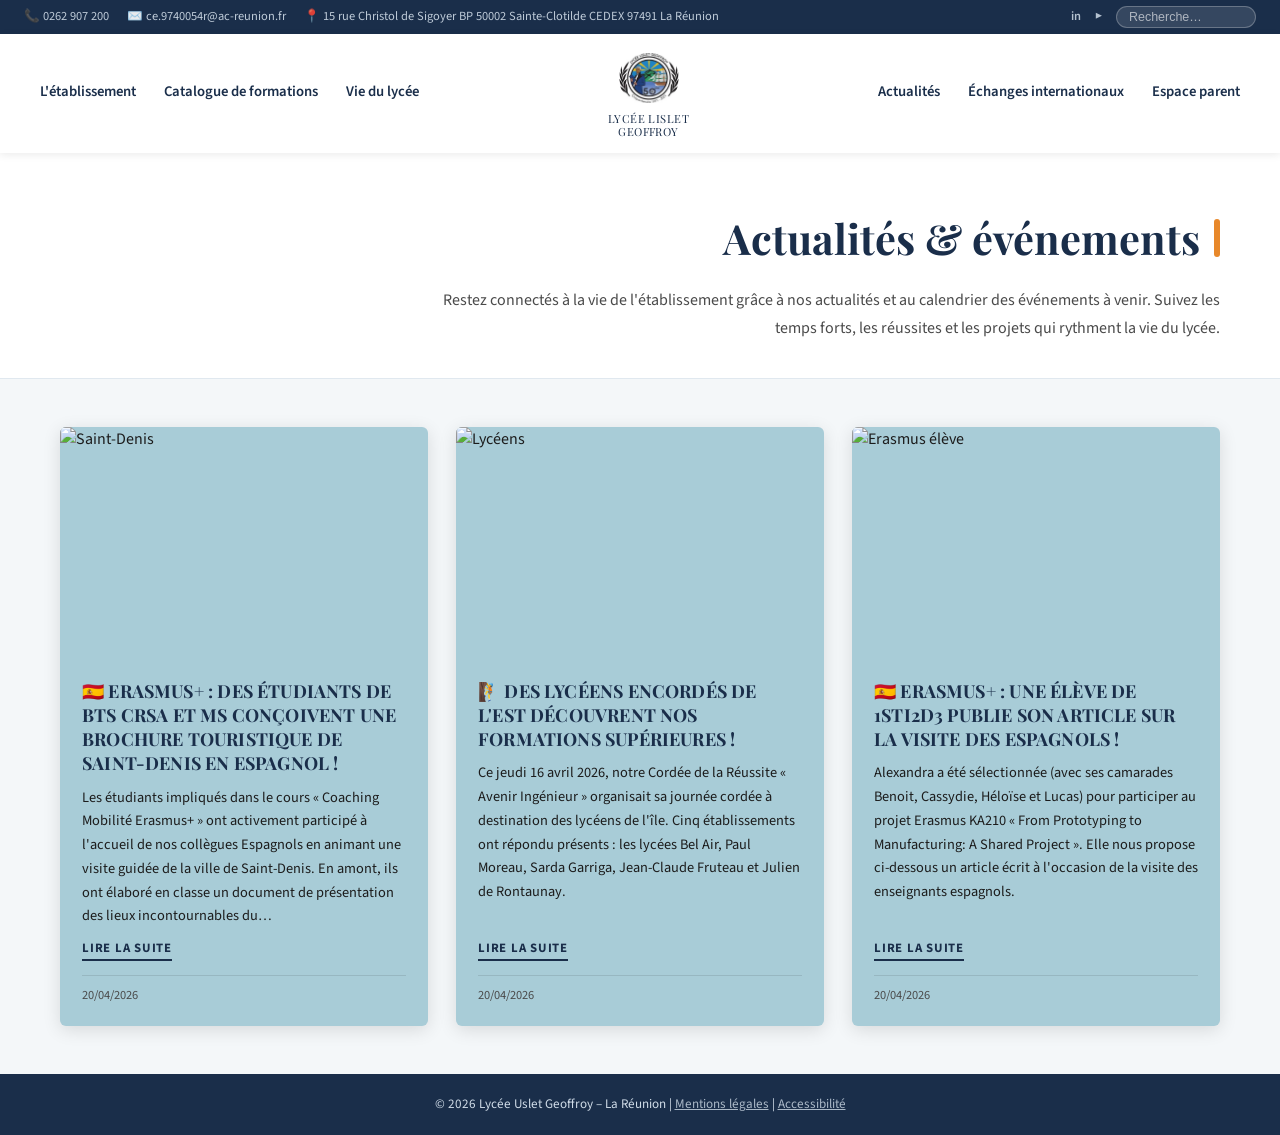
==== nouvelle_page.html @ 3f438228 "Update nouvelle_page.html" ====
<!DOCTYPE html>
<html lang="fr">
<head>
  <meta charset="UTF-8" />
  <meta name="viewport" content="width=device-width, initial-scale=1.0" />
  <title>Lycée Lislet Geoffroy – Actualités & Événements</title>
  <link rel="stylesheet" href="style_np.css" />
  <link href="https://fonts.googleapis.com/css2?family=Playfair+Display:wght@700&family=Source+Sans+3:wght@400;600&display=swap" rel="stylesheet" />
</head>
<body>

  <!-- ──────────────── TOPBAR ──────────────── -->
  <div class="topbar">
    <div class="topbar-left">
      <span>📞 0262 907 200</span>
      <span>✉️ ce.9740054r@ac-reunion.fr</span>
      <span>📍 15 rue Christol de Sigoyer BP 50002 Sainte-Clotilde CEDEX 97491 La Réunion</span>
    </div>
    <div class="topbar-right">
      <a href="#">in</a>
      <a href="#">▶</a>
      <input type="search" placeholder="Recherche…" />
    </div>
  </div>

  <!-- ──────────────── NAVBAR ──────────────── -->
  <header class="navbar">
    <nav class="nav-links nav-left">
      <a href="#">L'établissement</a>
      <a href="#">Catalogue de formations</a>
      <a href="#">Vie du lycée</a>
    </nav>

    <div class="logo-wrap">
      <img src="Images/Logo.jpg" alt="Logo lycée" class="logo" />
      <span class="logo-text">LYCÉE LISLET<br/>GEOFFROY</span>
    </div>

    <nav class="nav-links nav-right">
      <a href="#">Actualités</a>
      <a href="#">Échanges internationaux</a>
      <a href="#">Espace parent</a>
    </nav>
  </header>

  <!-- ──────────────── HERO SECTION ──────────────── -->
  <section class="hero">
    <h1>Actualités &amp; événements <span class="accent-bar"></span></h1>
    <p>Restez connectés à la vie de l'établissement grâce à nos actualités et au calendrier des événements à venir. Suivez les temps forts, les réussites et les projets qui rythment la vie du lycée.</p>
  </section>

  <!-- ──────────────── NEWS GRID ──────────────── -->
  <main class="news-grid">

    <!-- Card 1 -->
    <article class="card">
      <div class="card-img">
        <img src="https://images.unsplash.com/photo-1506905925346-21bda4d32df4?w=600&q=80" alt="Saint-Denis" />
      </div>
      <div class="card-body">
        <h2>🇪🇸 ERASMUS+ : DES ÉTUDIANTS DE BTS CRSA ET MS CONÇOIVENT UNE BROCHURE TOURISTIQUE DE SAINT-DENIS EN ESPAGNOL !</h2>
        <p>Les étudiants impliqués dans le cours « Coaching Mobilité Erasmus+ » ont activement participé à l'accueil de nos collègues Espagnols en animant une visite guidée de la ville de Saint-Denis. En amont, ils ont élaboré en classe un document de présentation des lieux incontournables du…</p>
        <a href="#" class="read-more">LIRE LA SUITE</a>
        <time class="card-date">20/04/2026</time>
      </div>
    </article>

    <!-- Card 2 -->
    <article class="card">
      <div class="card-img">
        <img src="https://images.unsplash.com/photo-1509062522246-3755977927d7?w=600&q=80" alt="Lycéens" />
      </div>
      <div class="card-body">
        <h2>🧗 DES LYCÉENS ENCORDÉS DE L'EST DÉCOUVRENT NOS FORMATIONS SUPÉRIEURES !</h2>
        <p>Ce jeudi 16 avril 2026, notre Cordée de la Réussite « Avenir Ingénieur » organisait sa journée cordée à destination des lycéens de l'île. Cinq établissements ont répondu présents : les lycées Bel Air, Paul Moreau, Sarda Garriga, Jean-Claude Fruteau et Julien de Rontaunay.</p>
        <a href="#" class="read-more">LIRE LA SUITE</a>
        <time class="card-date">20/04/2026</time>
      </div>
    </article>

    <!-- Card 3 -->
    <article class="card">
      <div class="card-img">
        <img src="https://images.unsplash.com/photo-1523240795612-9a054b0db644?w=600&q=80" alt="Erasmus élève" />
      </div>
      <div class="card-body">
        <h2>🇪🇸 ERASMUS+ : UNE ÉLÈVE DE 1STI2D3 PUBLIE SON ARTICLE SUR LA VISITE DES ESPAGNOLS !</h2>
        <p>Alexandra a été sélectionnée (avec ses camarades Benoit, Cassydie, Héloïse et Lucas) pour participer au projet Erasmus KA210 « From Prototyping to Manufacturing: A Shared Project ». Elle nous propose ci-dessous un article écrit à l'occasion de la visite des enseignants espagnols.</p>
        <a href="#" class="read-more">LIRE LA SUITE</a>
        <time class="card-date">20/04/2026</time>
      </div>
    </article>

  </main>

  <!-- ──────────────── FOOTER ──────────────── -->
  <footer class="footer">
    <p>© 2026 Lycée Uslet Geoffroy – La Réunion | <a href="#">Mentions légales</a> | <a href="#">Accessibilité</a></p>
  </footer>

</body>
</html>
---- style_np.css ----
/* ============================================================
   LYCÉE USLET GEOFFROY – Feuille de styles principale
   style.css
   ============================================================ */

/* ── Variables ──────────────────────────────────────────── */
:root {
  --blue-dark:   #1a2e4a;   /* bleu marine titre navbar */
  --blue-mid:    #2e4e7e;   /* bleu moyen liens actifs  */
  --teal-card:   #a8ccd7;   /* fond carte (turquoise clair) */
  --teal-hover:  #8fbccb;
  --orange-bar:  #e8882a;   /* barre accent titre        */
  --white:       #ffffff;
  --text-dark:   #1c1c1c;
  --text-muted:  #4a4a4a;
  --topbar-bg:   #1a2e4a;
  --topbar-text: #d0dce8;
  --font-title:  'Playfair Display', Georgia, serif;
  --font-body:   'Source Sans 3', Calibri, sans-serif;
  --radius:      6px;
  --shadow:      0 4px 18px rgba(0,0,0,.12);
  --transition:  .25s ease;
}

/* ── Reset & Base ───────────────────────────────────────── */
*, *::before, *::after { box-sizing: border-box; margin: 0; padding: 0; }

body {
  font-family: var(--font-body);
  font-size: 16px;
  color: var(--text-dark);
  background: #f4f7f9;
  line-height: 1.6;
}

a { color: inherit; text-decoration: none; }
img { display: block; width: 100%; height: 100%; object-fit: cover; }

/* ── TOPBAR ─────────────────────────────────────────────── */
.topbar {
  background: var(--topbar-bg);
  color: var(--topbar-text);
  font-size: 0.78rem;
  padding: 6px 24px;
  display: flex;
  justify-content: space-between;
  align-items: center;
  gap: 12px;
  flex-wrap: wrap;
}

.topbar-left {
  display: flex;
  gap: 18px;
  flex-wrap: wrap;
}

.topbar-left span {
  display: flex;
  align-items: center;
  gap: 5px;
  opacity: .9;
}

.topbar-right {
  display: flex;
  align-items: center;
  gap: 14px;
}

.topbar-right a {
  color: var(--topbar-text);
  font-weight: 600;
  opacity: .85;
  transition: opacity var(--transition);
}
.topbar-right a:hover { opacity: 1; }

.topbar-right input[type="search"] {
  background: rgba(255,255,255,.12);
  border: 1px solid rgba(255,255,255,.25);
  border-radius: 20px;
  padding: 3px 12px;
  color: #fff;
  font-size: .78rem;
  outline: none;
  width: 140px;
  transition: background var(--transition), width var(--transition);
}
.topbar-right input[type="search"]::placeholder { color: rgba(255,255,255,.6); }
.topbar-right input[type="search"]:focus {
  background: rgba(255,255,255,.22);
  width: 180px;
}

/* ── NAVBAR ─────────────────────────────────────────────── */
.navbar {
  background: var(--white);
  box-shadow: 0 2px 8px rgba(0,0,0,.08);
  display: flex;
  align-items: center;
  justify-content: space-between;
  padding: 14px 40px;
  position: sticky;
  top: 0;
  z-index: 100;
}

.nav-links {
  display: flex;
  gap: 28px;
  flex-wrap: wrap;
}

.nav-links a {
  font-size: .92rem;
  font-weight: 600;
  color: var(--blue-dark);
  position: relative;
  padding-bottom: 3px;
  transition: color var(--transition);
}

.nav-links a::after {
  content: '';
  position: absolute;
  bottom: 0; left: 0;
  width: 0; height: 2px;
  background: var(--orange-bar);
  transition: width var(--transition);
}
.nav-links a:hover { color: var(--blue-mid); }
.nav-links a:hover::after { width: 100%; }

/* Logo centré */
.logo-wrap {
  display: flex;
  flex-direction: column;
  align-items: center;
  gap: 4px;
  min-width: 100px;
}

.logo-wrap .logo {
  width: 60px;
  height: 60px;
  object-fit: contain;
  border-radius: 50%;
}

.logo-text {
  font-family: var(--font-title);
  font-size: .7rem;
  color: var(--blue-dark);
  text-align: center;
  line-height: 1.2;
  letter-spacing: .04em;
}

/* ── HERO SECTION ───────────────────────────────────────── */
.hero {
  background: var(--white);
  text-align: right;
  padding: 52px 60px 36px;
  border-bottom: 1px solid #e0e8ef;
}

.hero h1 {
  font-family: var(--font-title);
  font-size: 2.6rem;
  color: var(--blue-dark);
  display: inline-flex;
  align-items: center;
  gap: 14px;
  margin-bottom: 16px;
}

.accent-bar {
  display: inline-block;
  width: 6px;
  height: 2.4rem;
  background: var(--orange-bar);
  border-radius: 3px;
  flex-shrink: 0;
}

.hero p {
  font-size: 1rem;
  color: var(--text-muted);
  max-width: 820px;
  margin-left: auto;
  line-height: 1.7;
}

/* ── NEWS GRID ──────────────────────────────────────────── */
.news-grid {
  display: grid;
  grid-template-columns: repeat(3, 1fr);
  gap: 28px;
  padding: 48px 60px;
  max-width: 1320px;
  margin: 0 auto;
}

/* ── CARD ───────────────────────────────────────────────── */
.card {
  background: var(--teal-card);
  border-radius: var(--radius);
  overflow: hidden;
  box-shadow: var(--shadow);
  display: flex;
  flex-direction: column;
  transition: transform var(--transition), box-shadow var(--transition);
}

.card:hover {
  transform: translateY(-5px);
  box-shadow: 0 10px 28px rgba(0,0,0,.18);
}

/* Image area */
.card-img {
  height: 230px;
  overflow: hidden;
  flex-shrink: 0;
}

.card-img img {
  transition: transform .4s ease;
}
.card:hover .card-img img { transform: scale(1.04); }

/* Card body */
.card-body {
  padding: 22px 22px 20px;
  display: flex;
  flex-direction: column;
  flex: 1;
  gap: 10px;
}

.card-body h2 {
  font-family: var(--font-title);
  font-size: 1.12rem;
  color: var(--blue-dark);
  line-height: 1.35;
  text-transform: uppercase;
  letter-spacing: .01em;
}

.card-body p {
  font-size: .9rem;
  color: var(--text-dark);
  line-height: 1.65;
  flex: 1;
}

/* Lire la suite */
.read-more {
  display: inline-block;
  font-size: .8rem;
  font-weight: 700;
  color: var(--blue-dark);
  letter-spacing: .06em;
  text-transform: uppercase;
  position: relative;
  padding-bottom: 2px;
  align-self: flex-start;
  transition: color var(--transition);
}

.read-more::after {
  content: '';
  position: absolute;
  bottom: 0; left: 0;
  width: 100%; height: 1.5px;
  background: var(--blue-dark);
  transform-origin: left;
  transition: transform var(--transition);
}

.card:hover .read-more { color: var(--blue-mid); }
.card:hover .read-more::after { transform: scaleX(1.15); background: var(--orange-bar); }

/* Date */
.card-date {
  font-size: .78rem;
  color: var(--text-muted);
  border-top: 1px solid rgba(0,0,0,.1);
  padding-top: 10px;
  margin-top: 4px;
  display: block;
}

/* ── FOOTER ─────────────────────────────────────────────── */
.footer {
  background: var(--blue-dark);
  color: var(--topbar-text);
  text-align: center;
  padding: 20px 24px;
  font-size: .82rem;
}

.footer a {
  color: var(--topbar-text);
  text-decoration: underline;
  opacity: .8;
  transition: opacity var(--transition);
}
.footer a:hover { opacity: 1; }

/* ── RESPONSIVE ─────────────────────────────────────────── */
@media (max-width: 1024px) {
  .news-grid { grid-template-columns: repeat(2, 1fr); padding: 36px 30px; }
  .hero { padding: 40px 30px 28px; }
  .hero h1 { font-size: 2rem; }
  .navbar { padding: 12px 20px; gap: 16px; }
}

@media (max-width: 700px) {
  .news-grid { grid-template-columns: 1fr; padding: 24px 16px; }
  .hero { padding: 28px 16px 20px; text-align: center; }
  .hero h1 { font-size: 1.5rem; flex-direction: column; align-items: center; }
  .hero p { text-align: center; }
  .navbar { flex-direction: column; gap: 12px; padding: 14px 16px; }
  .nav-links { justify-content: center; gap: 16px; }
  .topbar { flex-direction: column; align-items: flex-start; gap: 6px; }
  .topbar-right { width: 100%; justify-content: flex-end; }
}
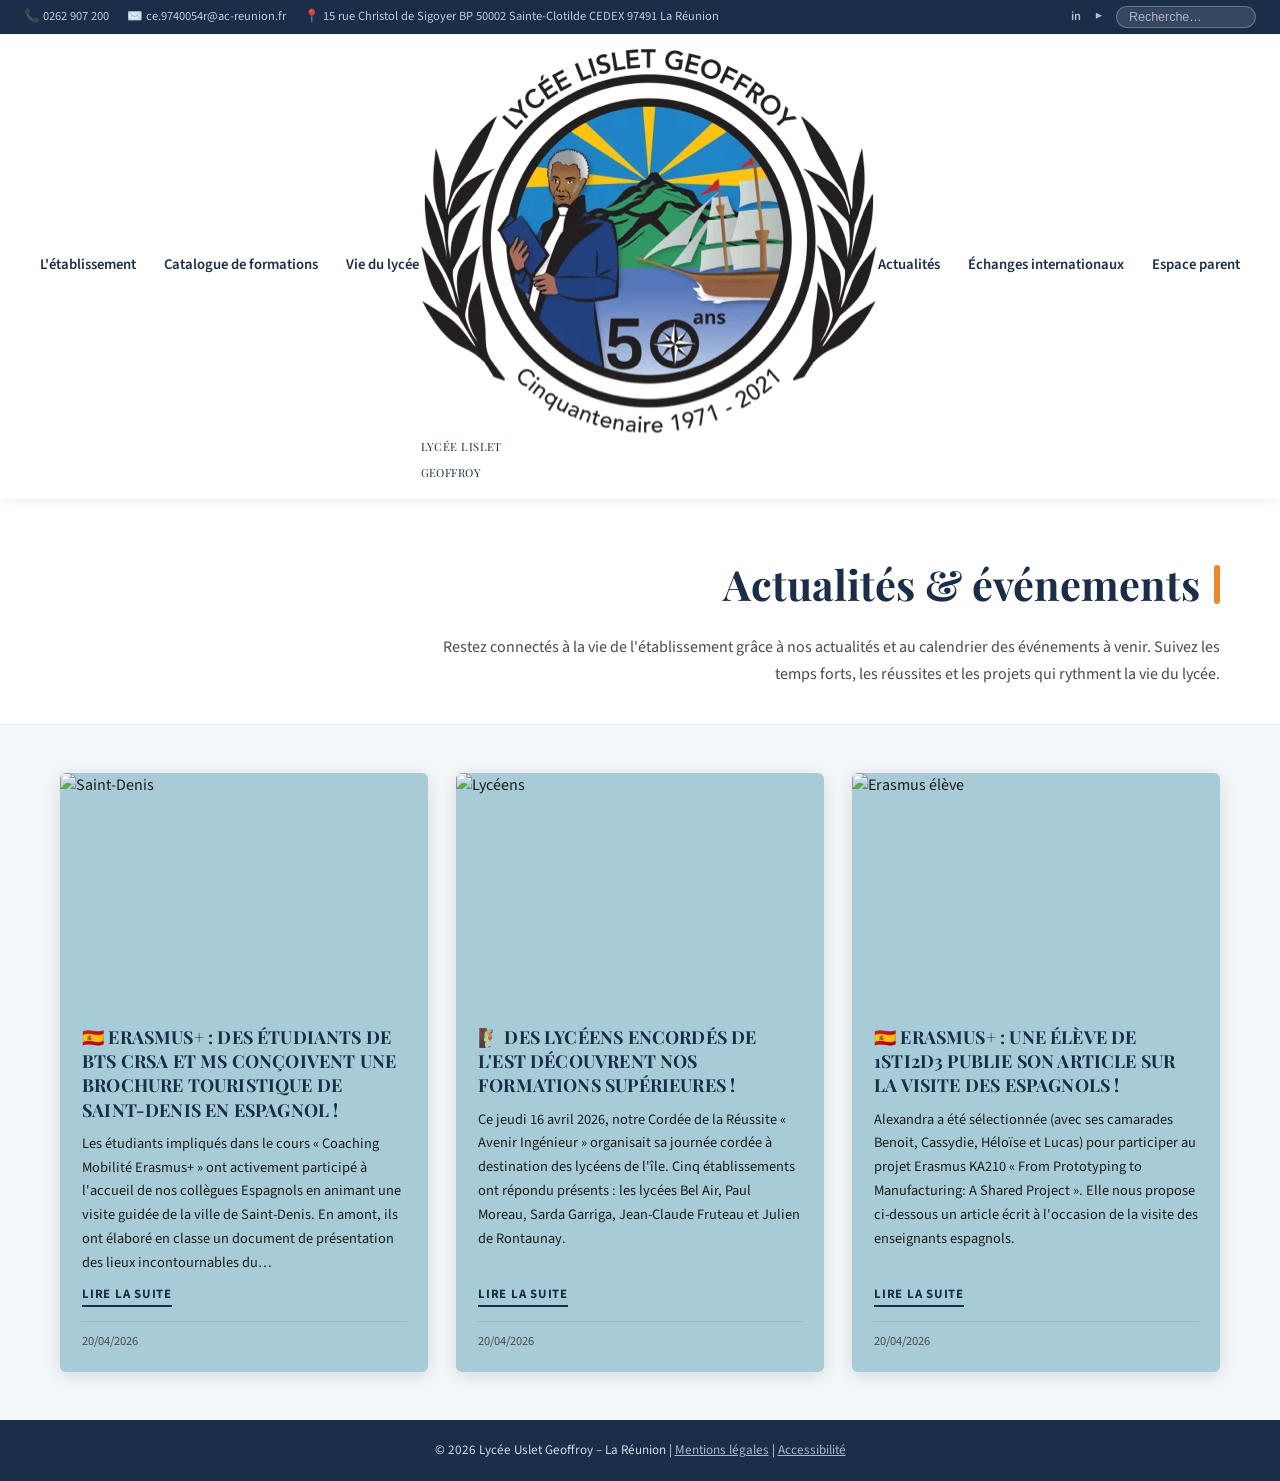
==== commit 42ef25a8: "Update nouvelle_page.html" ====
--- a/nouvelle_page.html
+++ b/nouvelle_page.html
@@ -31,7 +31,7 @@
       <a href="#">Vie du lycée</a>
     </nav>
 
-    <div class="logo-wrap">
+    <div class="logo">
       <img src="Images/Logo.jpg" alt="Logo lycée" class="logo" />
       <span class="logo-text">LYCÉE LISLET<br/>GEOFFROY</span>
     </div>
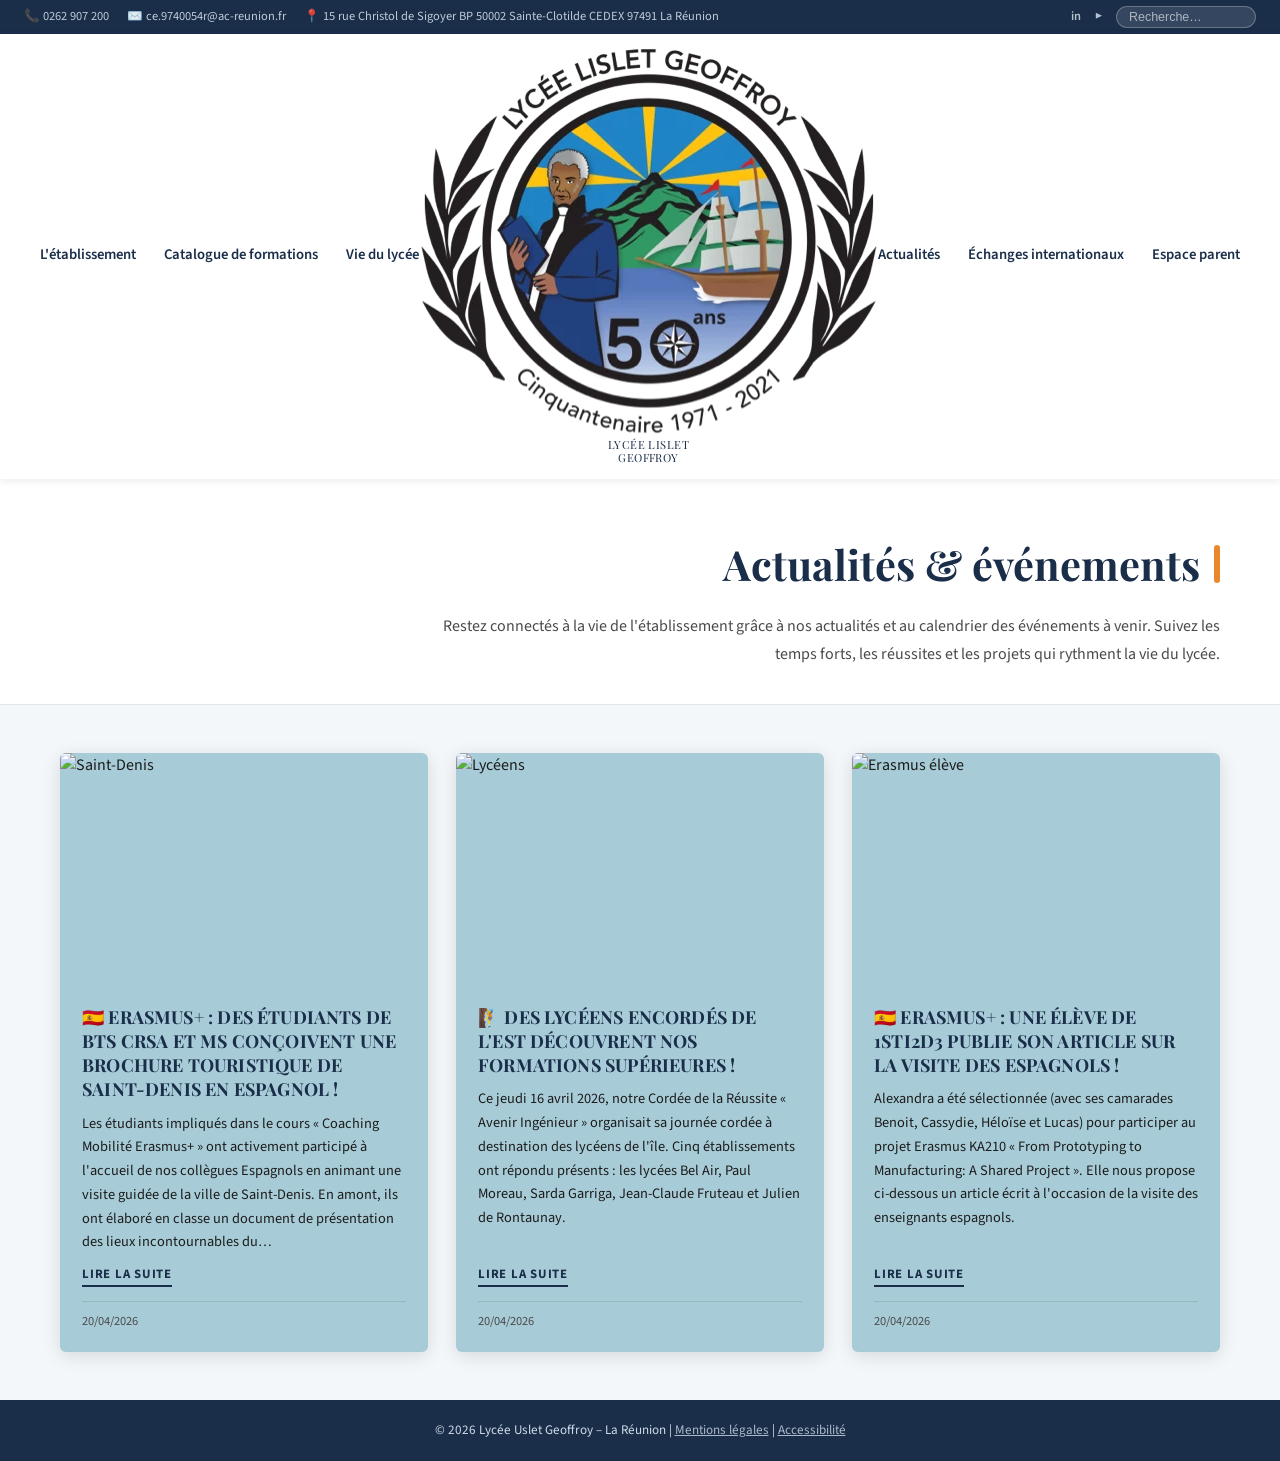
==== commit 9b301bc2: "Update nouvelle_page.html" ====
--- a/nouvelle_page.html
+++ b/nouvelle_page.html
@@ -32,7 +32,7 @@
     </nav>
 
     <div class="logo">
-      <img src="Images/Logo.jpg" alt="Logo lycée" class="logo" />
+        	     <img src="Images/Logo.jpg" alt="Logo du lycée Lislet Geoffroy">
       <span class="logo-text">LYCÉE LISLET<br/>GEOFFROY</span>
     </div>
 
--- a/style_np.css
+++ b/style_np.css
@@ -133,7 +133,7 @@
 .nav-links a:hover::after { width: 100%; }
 
 /* Logo centré */
-.logo-wrap {
+.logo {
   display: flex;
   flex-direction: column;
   align-items: center;
@@ -141,7 +141,7 @@
   min-width: 100px;
 }
 
-.logo-wrap .logo {
+.logo .logo {
   width: 60px;
   height: 60px;
   object-fit: contain;
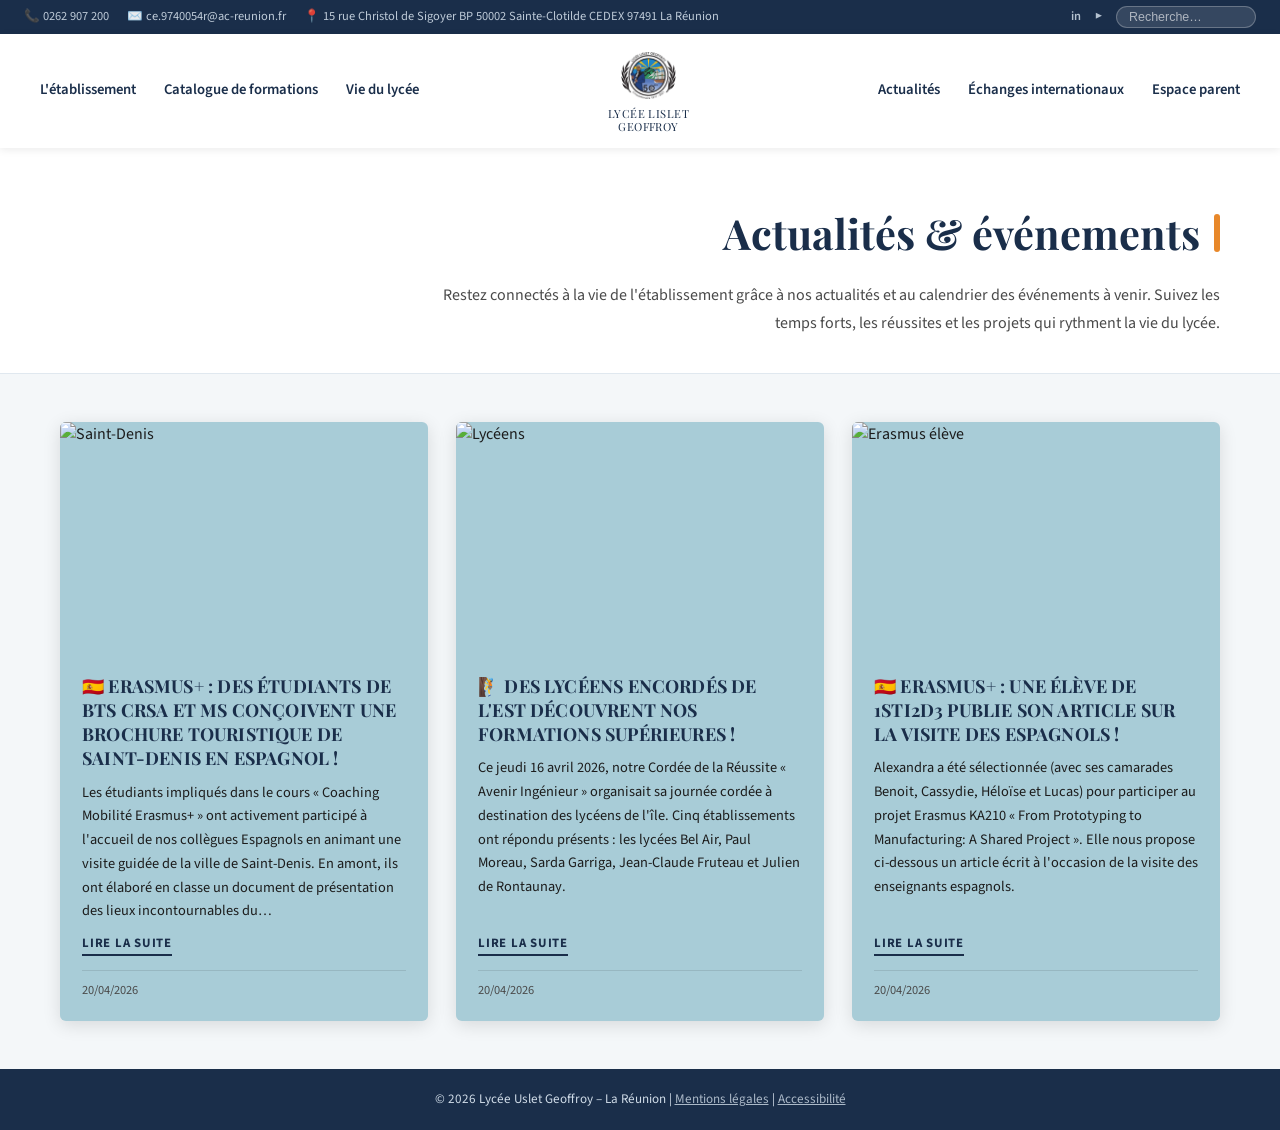
==== commit 888e3bed: "Update nouvelle_page.html" ====
--- a/nouvelle_page.html
+++ b/nouvelle_page.html
@@ -31,10 +31,10 @@
       <a href="#">Vie du lycée</a>
     </nav>
 
-    <div class="logo">
-        	     <img src="Images/Logo.jpg" alt="Logo du lycée Lislet Geoffroy">
-      <span class="logo-text">LYCÉE LISLET<br/>GEOFFROY</span>
-    </div>
+<div class="logo-wrap">
+  <img src="Images/Logo.jpg" alt="Logo du lycée Lislet Geoffroy" style="width:55px !important; height:55px !important; object-fit:contain !important;">
+  <span class="logo-text">LYCÉE LISLET<br/>GEOFFROY</span>
+</div>
 
     <nav class="nav-links nav-right">
       <a href="#">Actualités</a>
--- a/style_np.css
+++ b/style_np.css
@@ -1,15 +1,15 @@
 /* ============================================================
-   LYCÉE USLET GEOFFROY – Feuille de styles principale
-   style.css
+   LYCÉE LISLET GEOFFROY – Feuille de styles principale
+   style_np.css
    ============================================================ */
 
 /* ── Variables ──────────────────────────────────────────── */
 :root {
-  --blue-dark:   #1a2e4a;   /* bleu marine titre navbar */
-  --blue-mid:    #2e4e7e;   /* bleu moyen liens actifs  */
-  --teal-card:   #a8ccd7;   /* fond carte (turquoise clair) */
+  --blue-dark:   #1a2e4a;
+  --blue-mid:    #2e4e7e;
+  --teal-card:   #a8ccd7;
   --teal-hover:  #8fbccb;
-  --orange-bar:  #e8882a;   /* barre accent titre        */
+  --orange-bar:  #e8882a;
   --white:       #ffffff;
   --text-dark:   #1c1c1c;
   --text-muted:  #4a4a4a;
@@ -34,7 +34,14 @@
 }
 
 a { color: inherit; text-decoration: none; }
-img { display: block; width: 100%; height: 100%; object-fit: cover; }
+
+/* Règle générale pour les images (PAS le logo) */
+img {
+  display: block;
+  width: 100%;
+  height: 100%;
+  object-fit: cover;
+}
 
 /* ── TOPBAR ─────────────────────────────────────────────── */
 .topbar {
@@ -132,8 +139,8 @@
 .nav-links a:hover { color: var(--blue-mid); }
 .nav-links a:hover::after { width: 100%; }
 
-/* Logo centré */
-.logo {
+/* ── LOGO (conteneur centré) ─────────────────────────────── */
+.logo-wrap {
   display: flex;
   flex-direction: column;
   align-items: center;
@@ -141,10 +148,11 @@
   min-width: 100px;
 }
 
-.logo .logo {
-  width: 60px;
-  height: 60px;
-  object-fit: contain;
+/* On cible uniquement l'img à l'intérieur de logo-wrap */
+.logo-wrap img {
+  width: 55px !important;
+  height: 55px !important;
+  object-fit: contain !important;
   border-radius: 50%;
 }
 
@@ -218,7 +226,6 @@
   box-shadow: 0 10px 28px rgba(0,0,0,.18);
 }
 
-/* Image area */
 .card-img {
   height: 230px;
   overflow: hidden;
@@ -226,11 +233,14 @@
 }
 
 .card-img img {
+  width: 100% !important;
+  height: 100% !important;
+  object-fit: cover !important;
+  border-radius: 0 !important;
   transition: transform .4s ease;
 }
 .card:hover .card-img img { transform: scale(1.04); }
 
-/* Card body */
 .card-body {
   padding: 22px 22px 20px;
   display: flex;
@@ -255,7 +265,6 @@
   flex: 1;
 }
 
-/* Lire la suite */
 .read-more {
   display: inline-block;
   font-size: .8rem;
@@ -282,7 +291,6 @@
 .card:hover .read-more { color: var(--blue-mid); }
 .card:hover .read-more::after { transform: scaleX(1.15); background: var(--orange-bar); }
 
-/* Date */
 .card-date {
   font-size: .78rem;
   color: var(--text-muted);
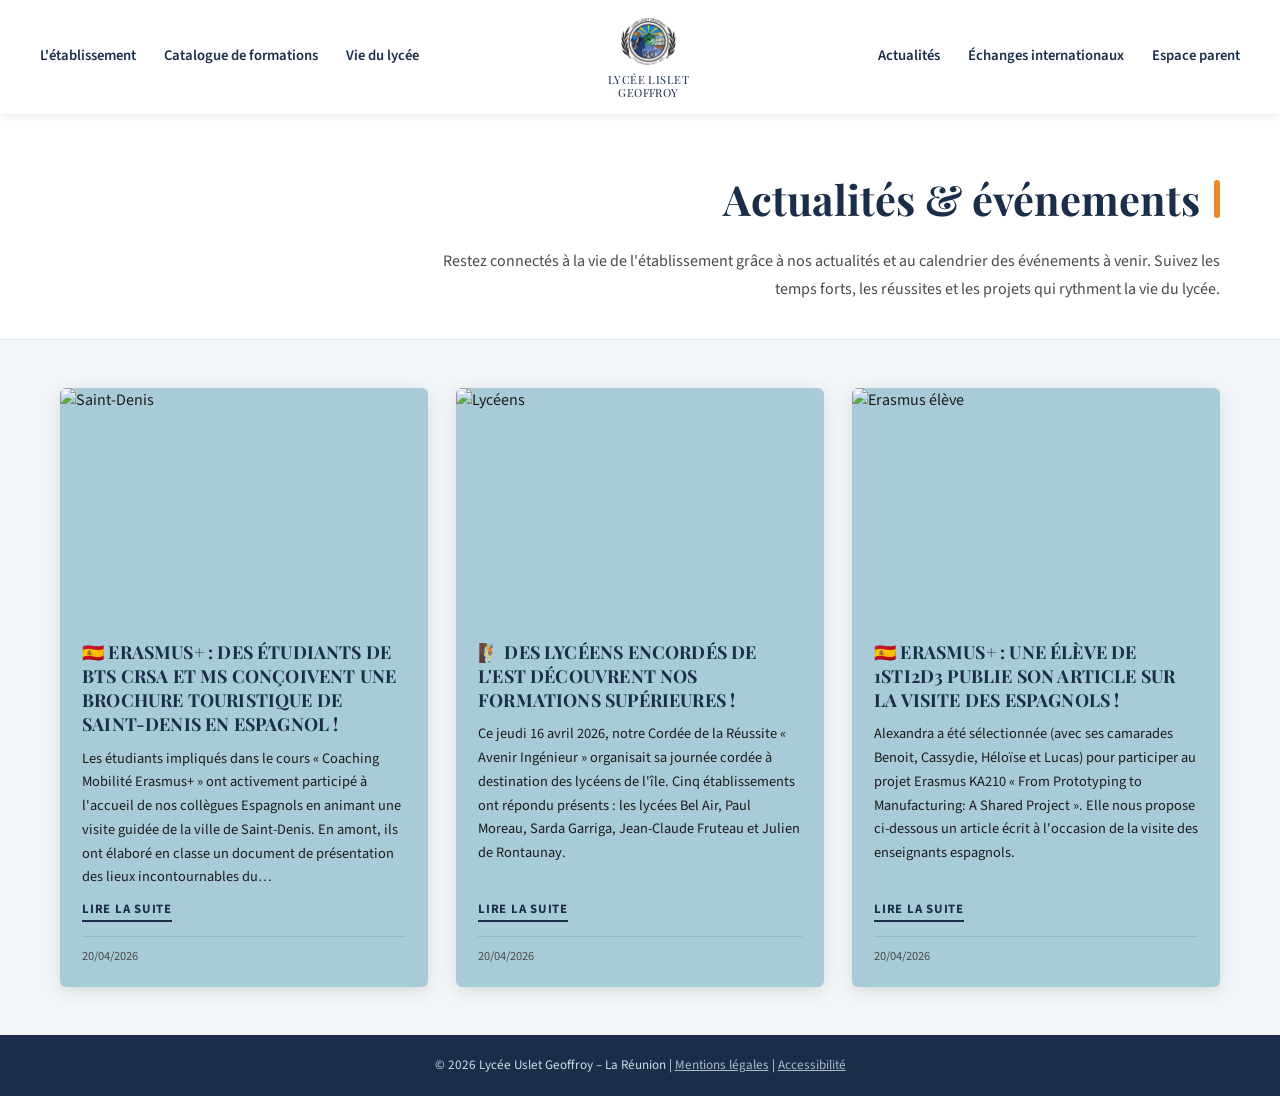
==== commit b8bbe252: "Update nouvelle_page.html" ====
--- a/nouvelle_page.html
+++ b/nouvelle_page.html
@@ -8,20 +8,6 @@
   <link href="https://fonts.googleapis.com/css2?family=Playfair+Display:wght@700&family=Source+Sans+3:wght@400;600&display=swap" rel="stylesheet" />
 </head>
 <body>
-
-  <!-- ──────────────── TOPBAR ──────────────── -->
-  <div class="topbar">
-    <div class="topbar-left">
-      <span>📞 0262 907 200</span>
-      <span>✉️ ce.9740054r@ac-reunion.fr</span>
-      <span>📍 15 rue Christol de Sigoyer BP 50002 Sainte-Clotilde CEDEX 97491 La Réunion</span>
-    </div>
-    <div class="topbar-right">
-      <a href="#">in</a>
-      <a href="#">▶</a>
-      <input type="search" placeholder="Recherche…" />
-    </div>
-  </div>
 
   <!-- ──────────────── NAVBAR ──────────────── -->
   <header class="navbar">
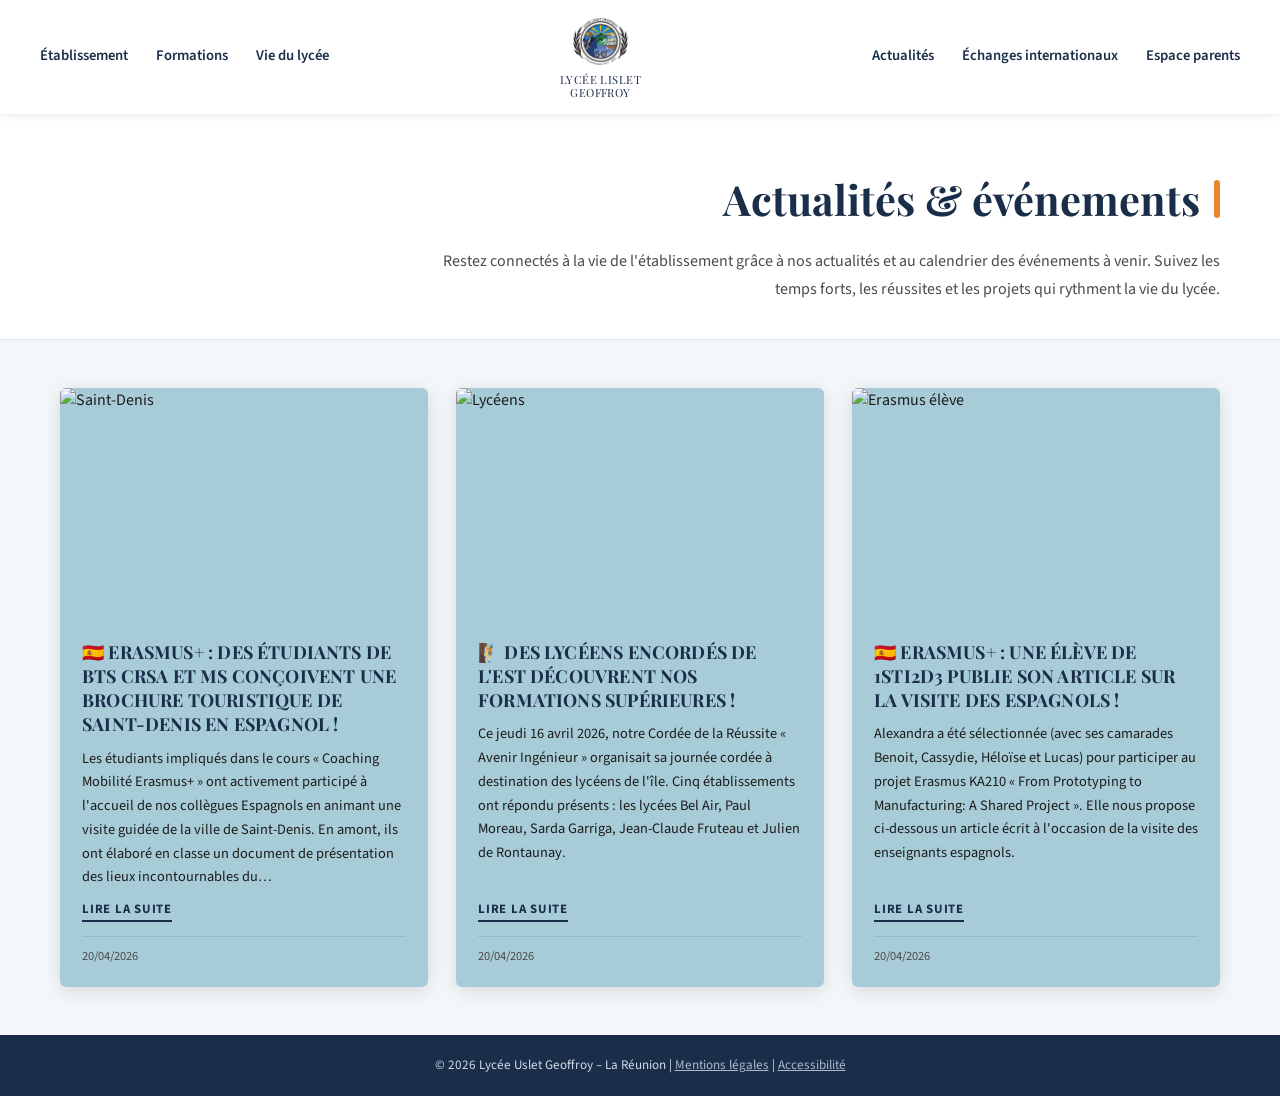
==== commit 9af1a930: "Update nouvelle_page.html" ====
--- a/nouvelle_page.html
+++ b/nouvelle_page.html
@@ -12,8 +12,8 @@
   <!-- ──────────────── NAVBAR ──────────────── -->
   <header class="navbar">
     <nav class="nav-links nav-left">
-      <a href="#">L'établissement</a>
-      <a href="#">Catalogue de formations</a>
+      <a href="#">Établissement</a>
+      <a href="#">Formations</a>
       <a href="#">Vie du lycée</a>
     </nav>
 
@@ -25,7 +25,7 @@
     <nav class="nav-links nav-right">
       <a href="#">Actualités</a>
       <a href="#">Échanges internationaux</a>
-      <a href="#">Espace parent</a>
+      <a href="#">Espace parents</a>
     </nav>
   </header>
 
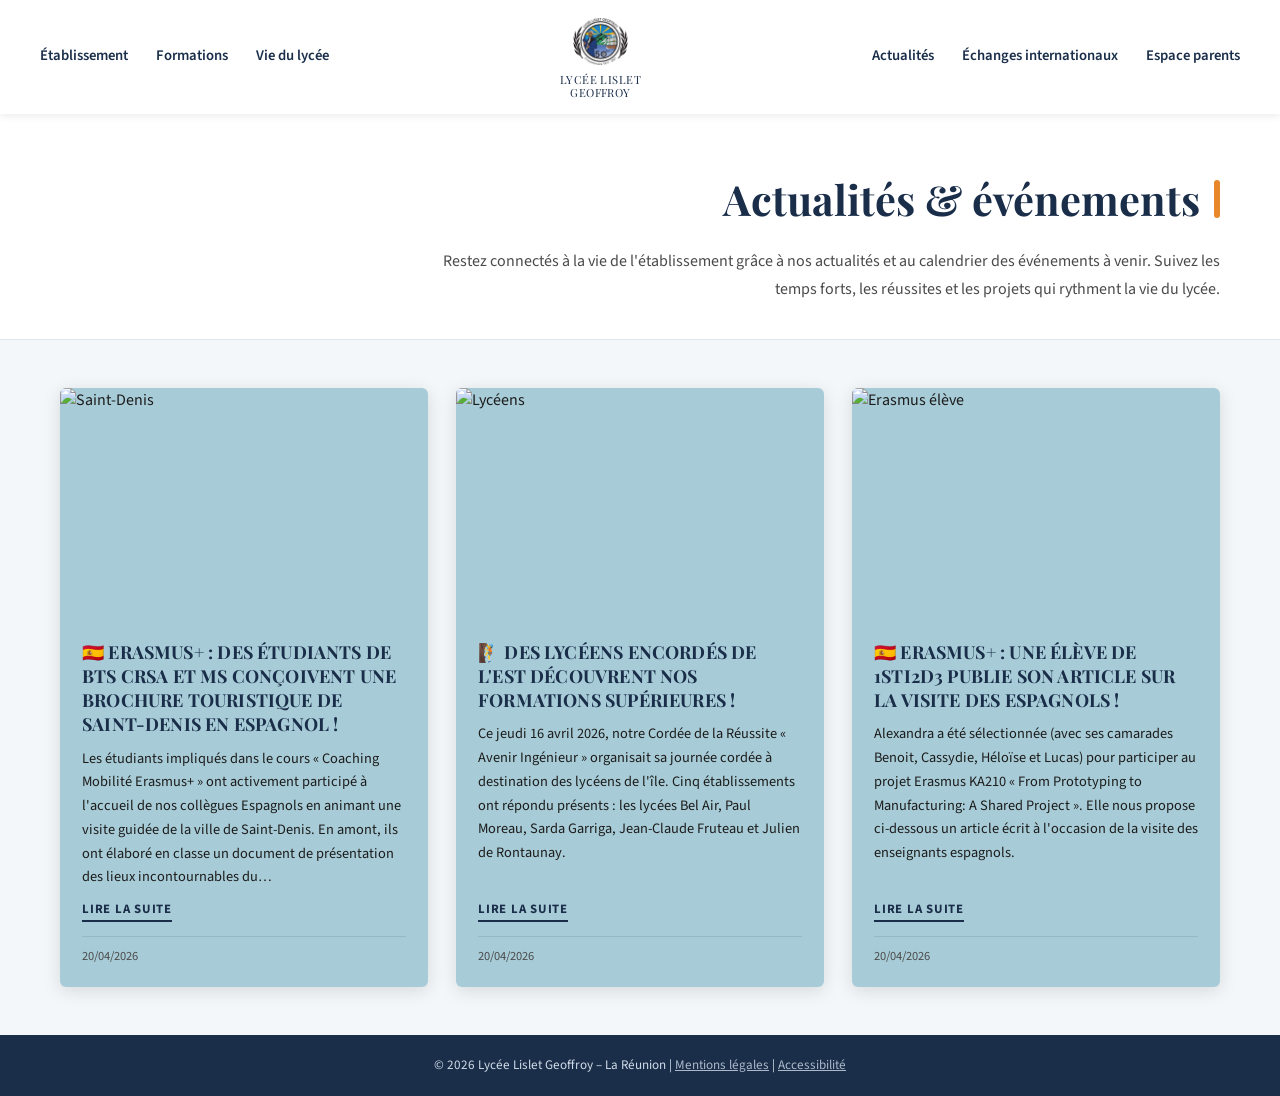
==== commit 998a7d2b: "Update nouvelle_page.html" ====
--- a/nouvelle_page.html
+++ b/nouvelle_page.html
@@ -81,7 +81,7 @@
 
   <!-- ──────────────── FOOTER ──────────────── -->
   <footer class="footer">
-    <p>© 2026 Lycée Uslet Geoffroy – La Réunion | <a href="#">Mentions légales</a> | <a href="#">Accessibilité</a></p>
+    <p>© 2026 Lycée Lislet Geoffroy – La Réunion | <a href="#">Mentions légales</a> | <a href="#">Accessibilité</a></p>
   </footer>
 
 </body>
